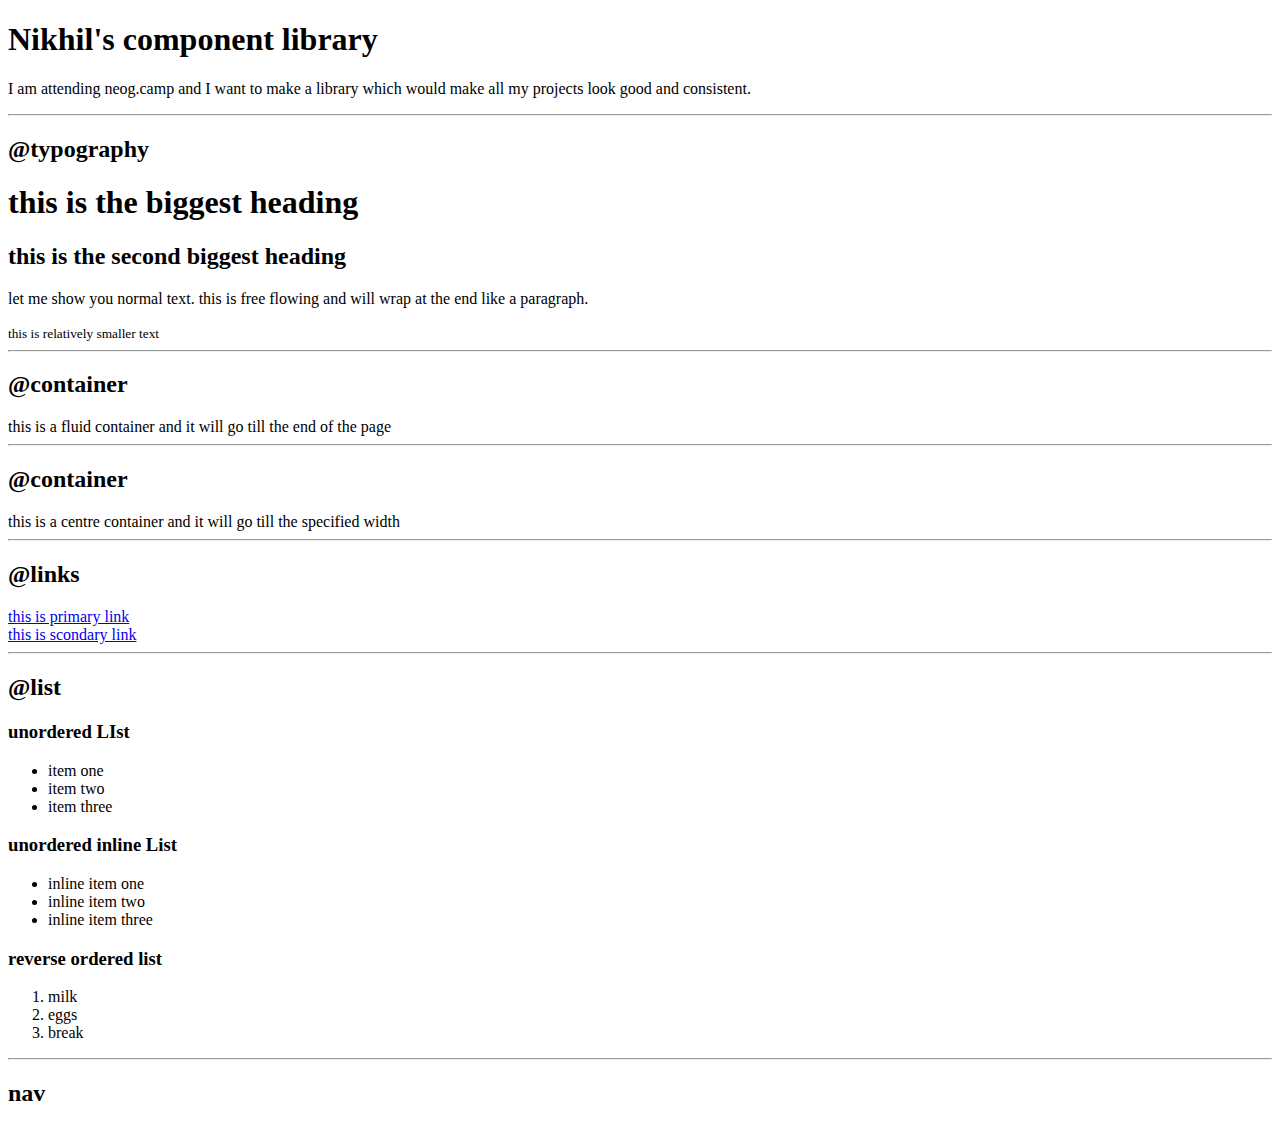
==== index.html @ 3f7b689c "upto ol" ====
<!DOCTYPE html>
<html lang="en">

<head>
    <meta charset="UTF-8">
    <meta name="viewport" content="width=device-width, initial-scale=1.0">
    <title>Component Library</title>
</head>

<body>
    <h1>Nikhil's component library</h1>
    <p>I am attending neog.camp and I want to make a library which would make all my projects look good and consistent.
    </p>
    <hr>

    <h2>@typography</h2>
    <h1>this is the biggest heading</h1>
    <h2>this is the second biggest heading</h2>
    <p>let me show you normal text. this is free flowing and will wrap at the end like a paragraph.</p>
    <small>this is relatively smaller text</small>
    <hr>

    <h2>@container</h2>
    <div>this is a fluid container and it will go till the end of the page </div>
    <hr>
    <h2>@container</h2>
    <div>this is a centre container and it will go till the specified width </div>
    <hr>
    <h2>@links</h2>
    <a href="/"">this is primary link</a><br>
    <a href=" /">this is scondary link</a>
    <hr>

    <h2>@list</h2>
    <h3>unordered LIst</h3>

    <ul>
        <li>item one</li>
        <li>item two</li>
        <li>item three</li>
    </ul>

    <h3>unordered inline List</h3>
    <ul>
        <li>inline item one</li>
        <li>inline item two</li>
        <li>inline item three</li>
    </ul>

    <h3>reverse ordered list</h3>
    <ol>
        <li>milk</li>
        <li>eggs</li>
        <li>break</li>
    </ol>
    <hr>
    <h2>nav</h2>



</body>

</html>
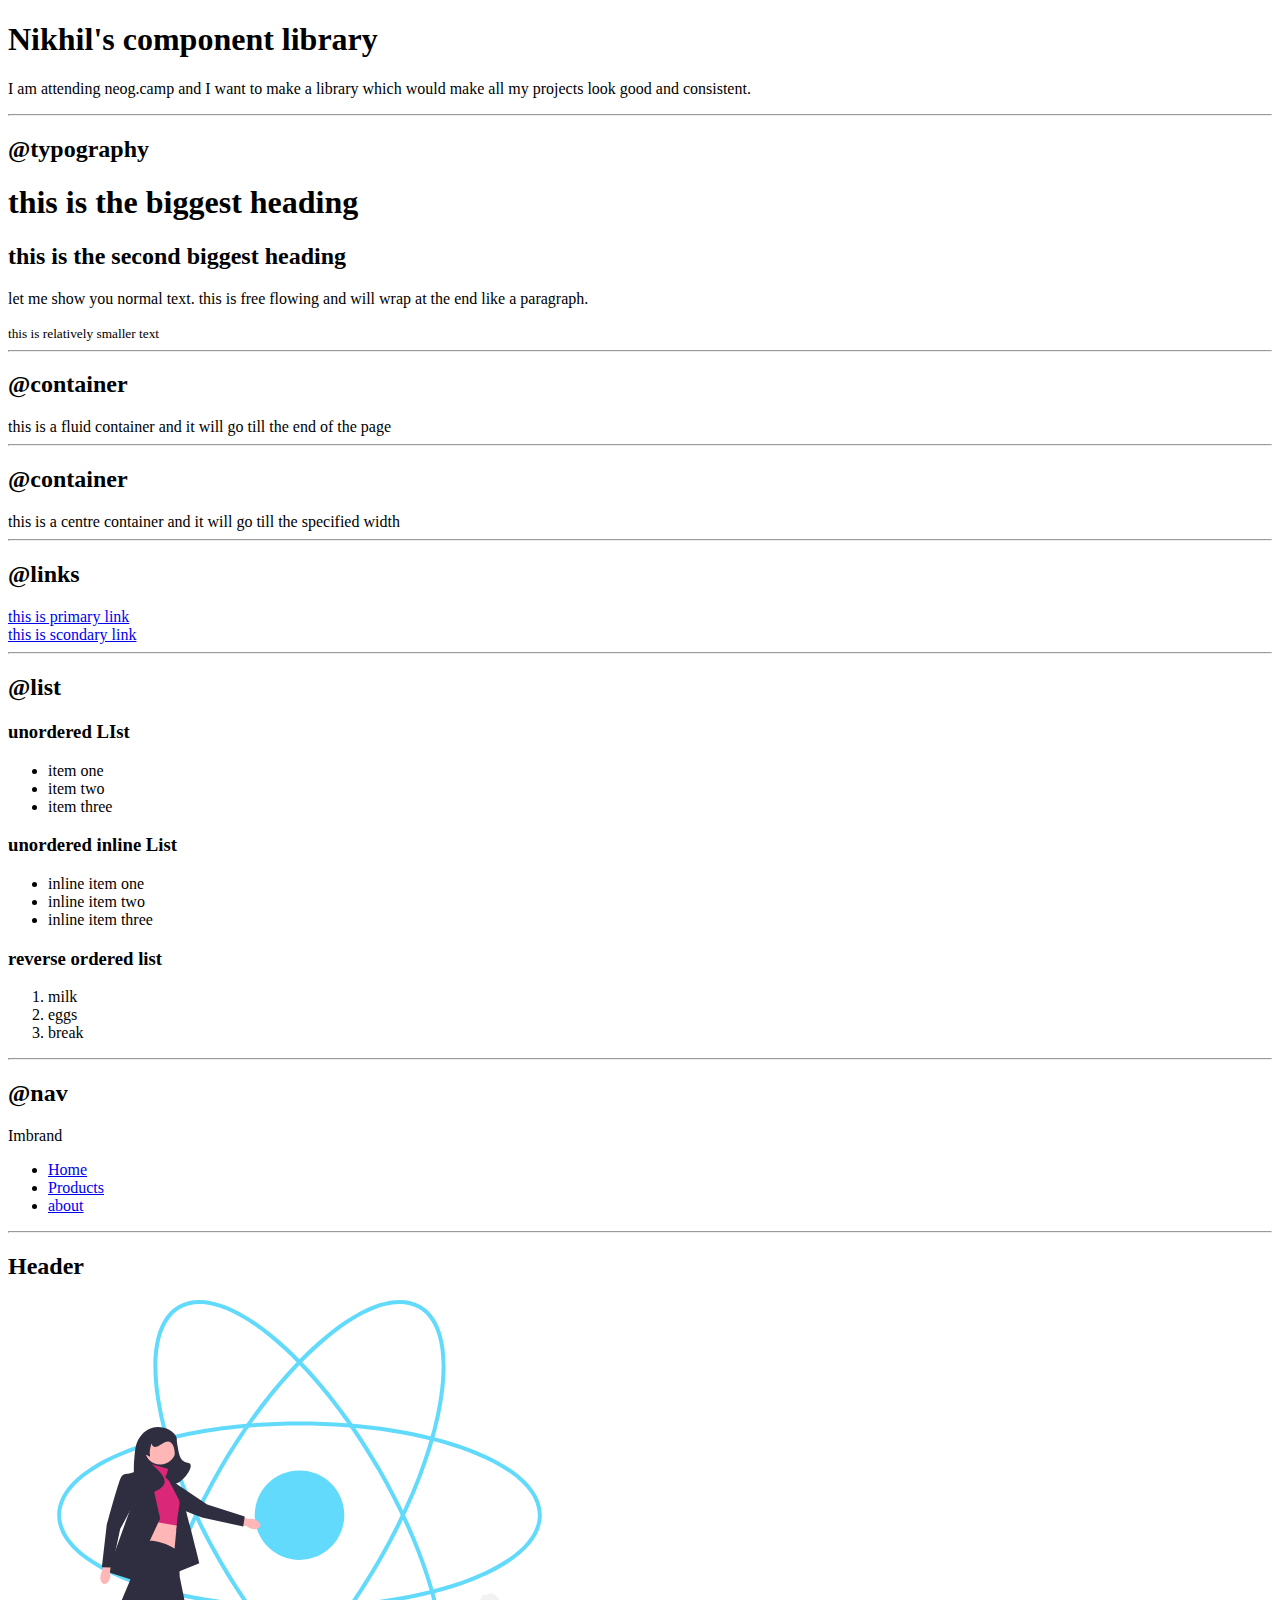
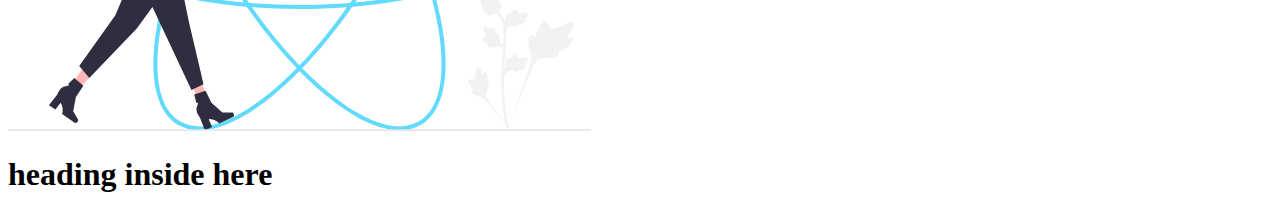
==== commit 8c7a750b: "upto image done" ====
--- a/index.html
+++ b/index.html
@@ -53,9 +53,31 @@
         <li>eggs</li>
         <li>break</li>
     </ol>
-    <hr>
-    <h2>nav</h2>
+    <hr />
+    <h2>@nav</h2>
+    <nav>
+        <div>Imbrand</div>
+        <ul>
+            <li>
+                <a href="/">Home</a>
+            </li>
+            <li>
+                <a href="/">Products</a>
+            </li>
+            <li>
+                <a href="/">about</a>
+            </li>
+        </ul>
+    </nav>
 
+    <hr />
+
+    <h2>Header</h2>
+
+    <header>
+        <img src="/images/reactshw.svg" alt="reat_symbol_image">
+        <h1>heading inside here</h1>
+    </header>
 
 
 </body>
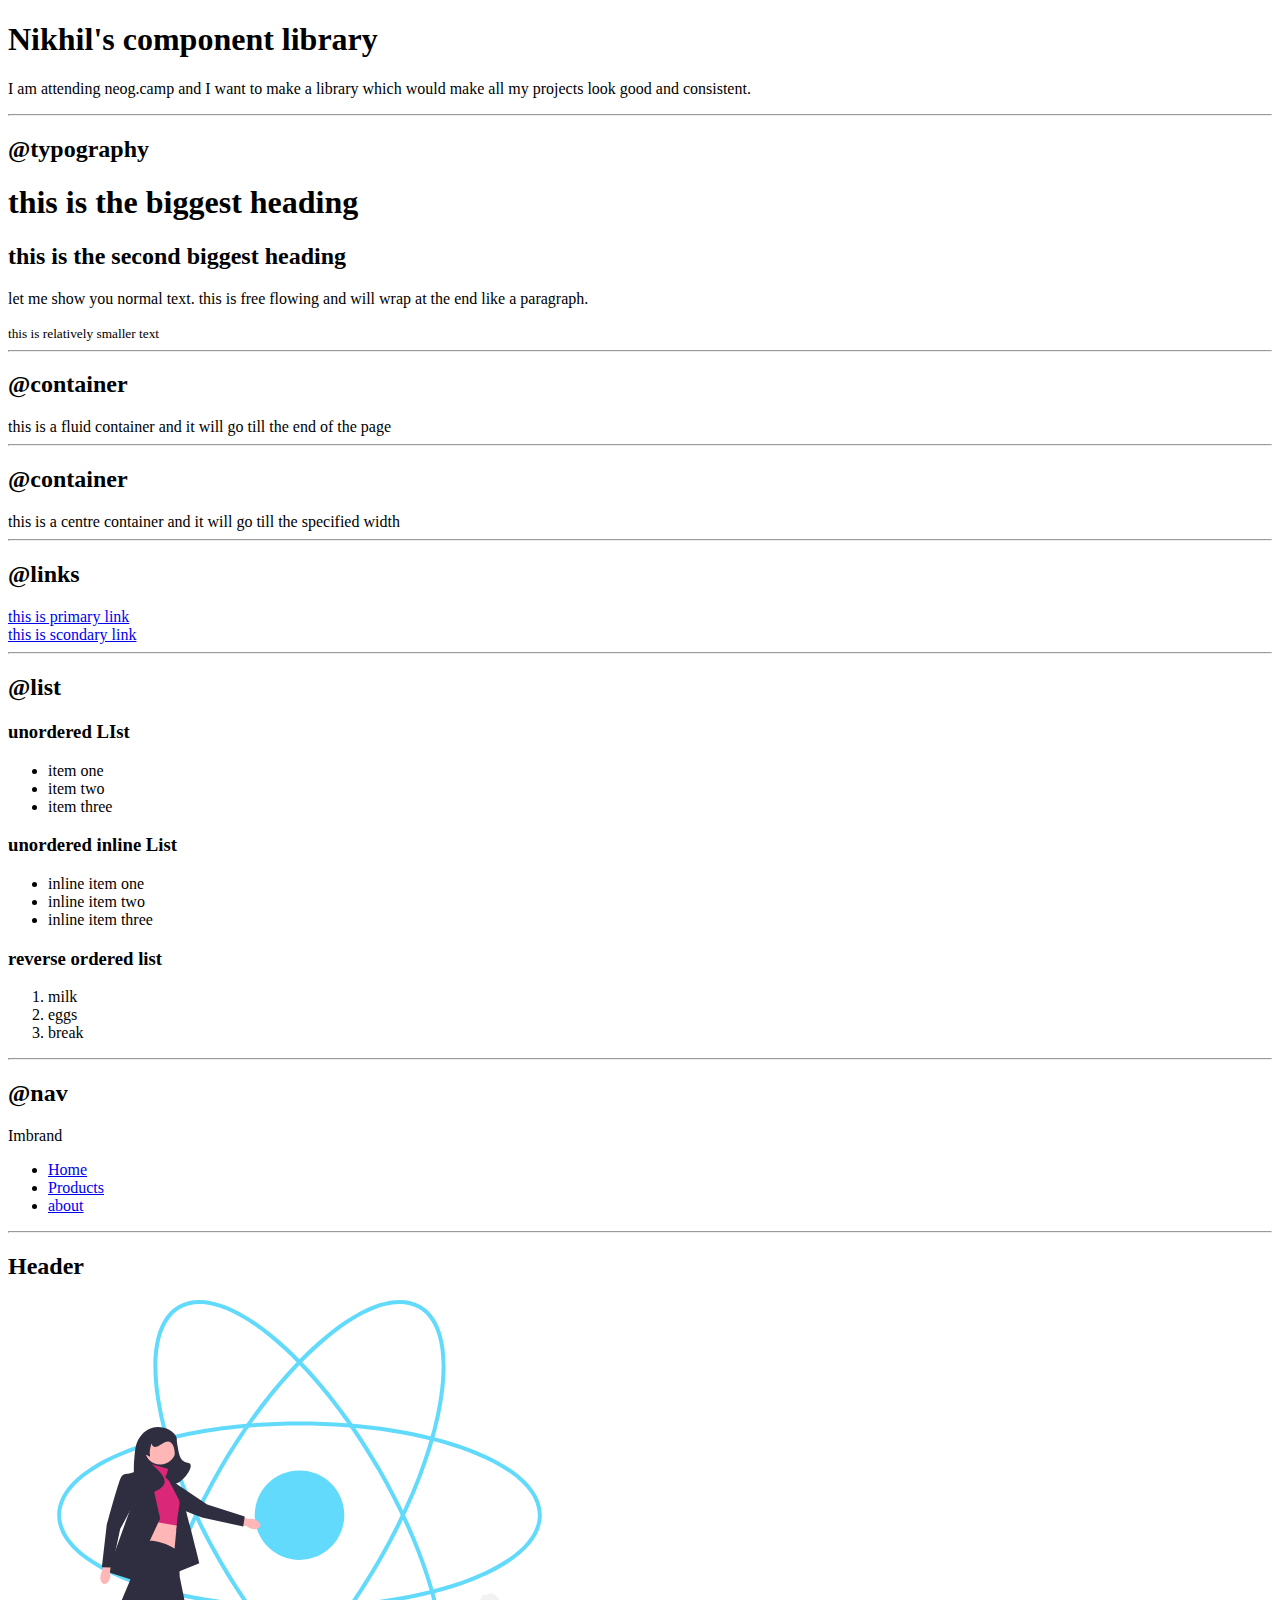
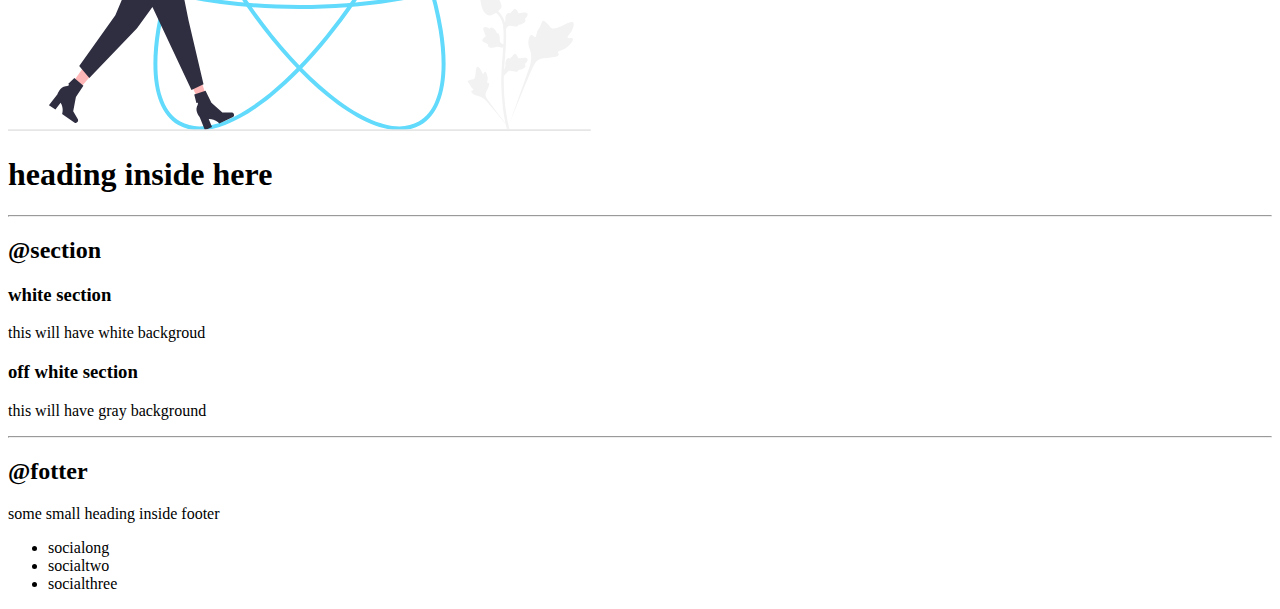
==== commit 66226893: "htmlcompletd" ====
--- a/index.html
+++ b/index.html
@@ -79,7 +79,33 @@
         <h1>heading inside here</h1>
     </header>
 
+    <hr />
 
+    <h2>@section</h2>
+    <section>
+        <h3>white section</h3>
+        <p>this will have white backgroud </p>
+
+    </section>
+    <section>
+        <h3>off white section</h3>
+        <p>this will have gray background</p>
+
+    </section>
+
+    <hr />
+
+    <h2>@fotter</h2>
+
+    <footer>
+        <div>some small heading inside footer</div>
+
+        <ul>
+            <li>socialong</li>
+            <li>socialtwo</li>
+            <li>socialthree</li>
+        </ul>
+    </footer>
 </body>
 
 </html>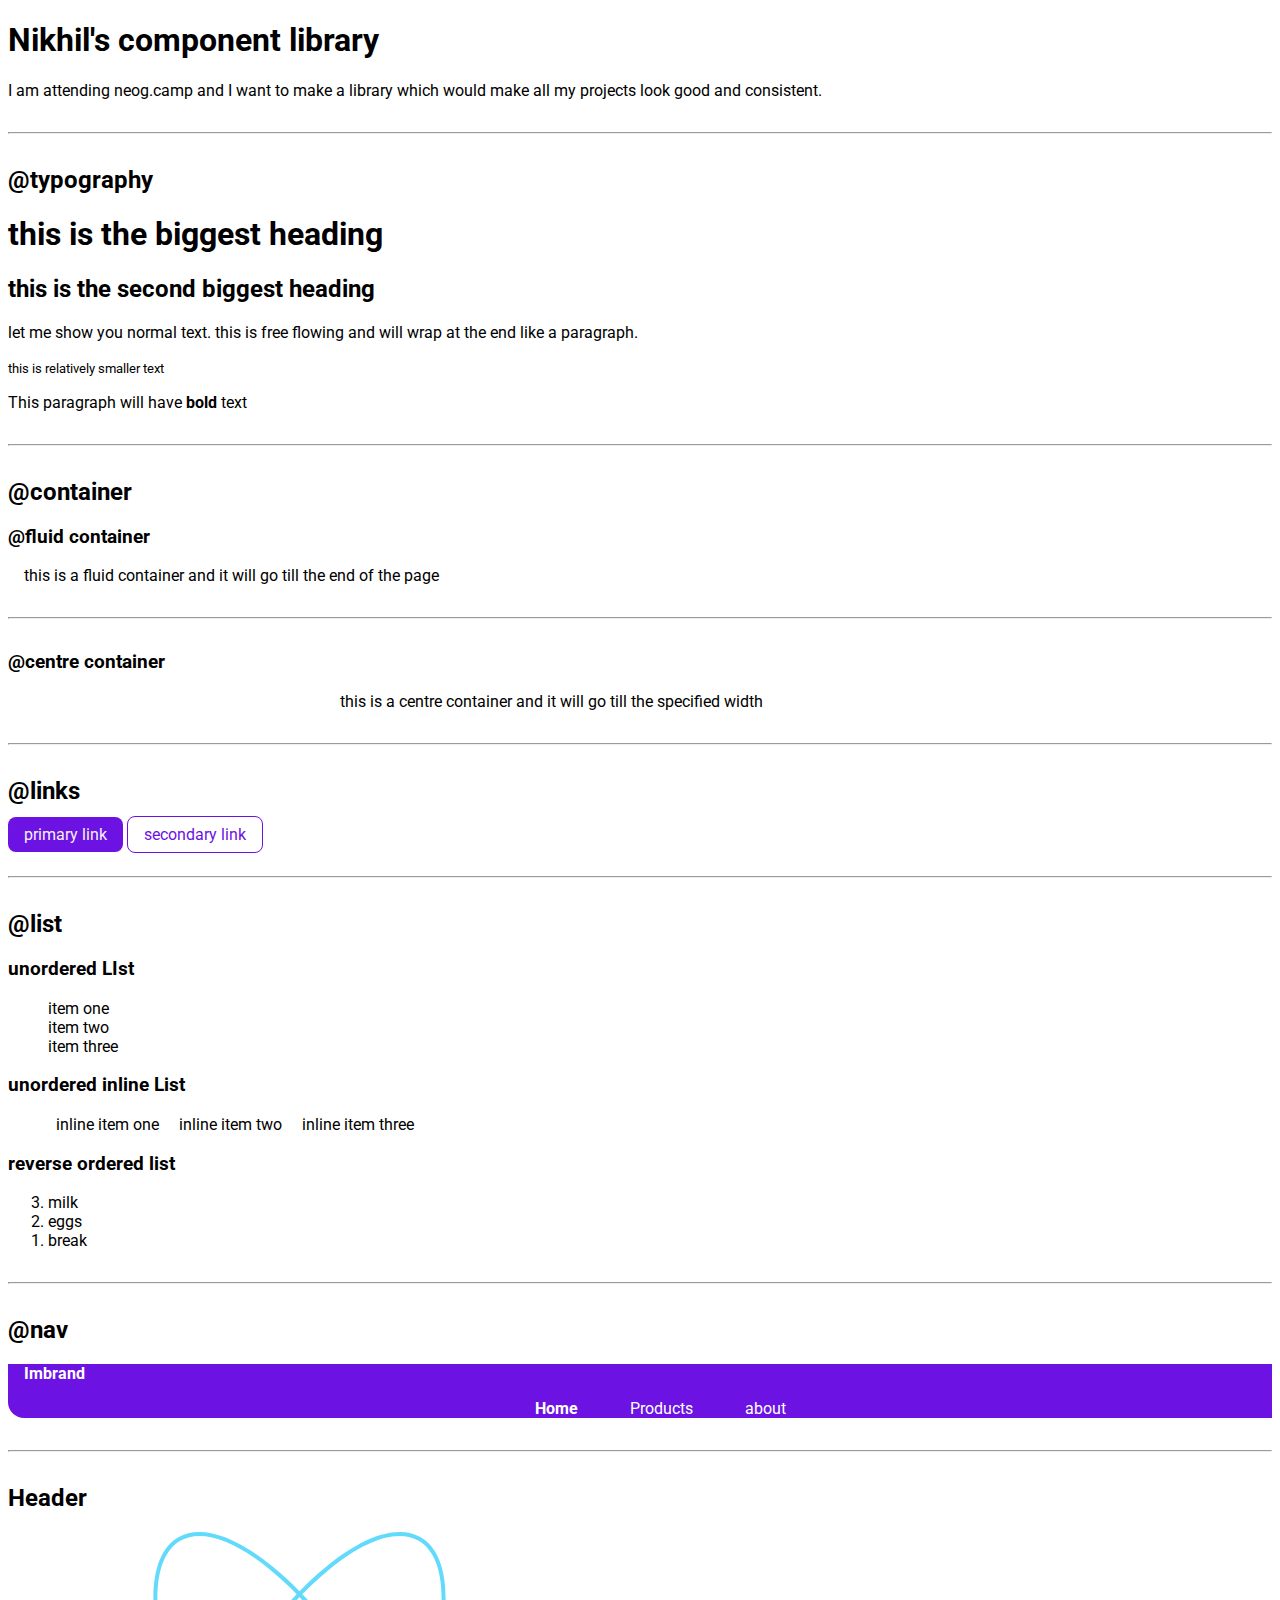
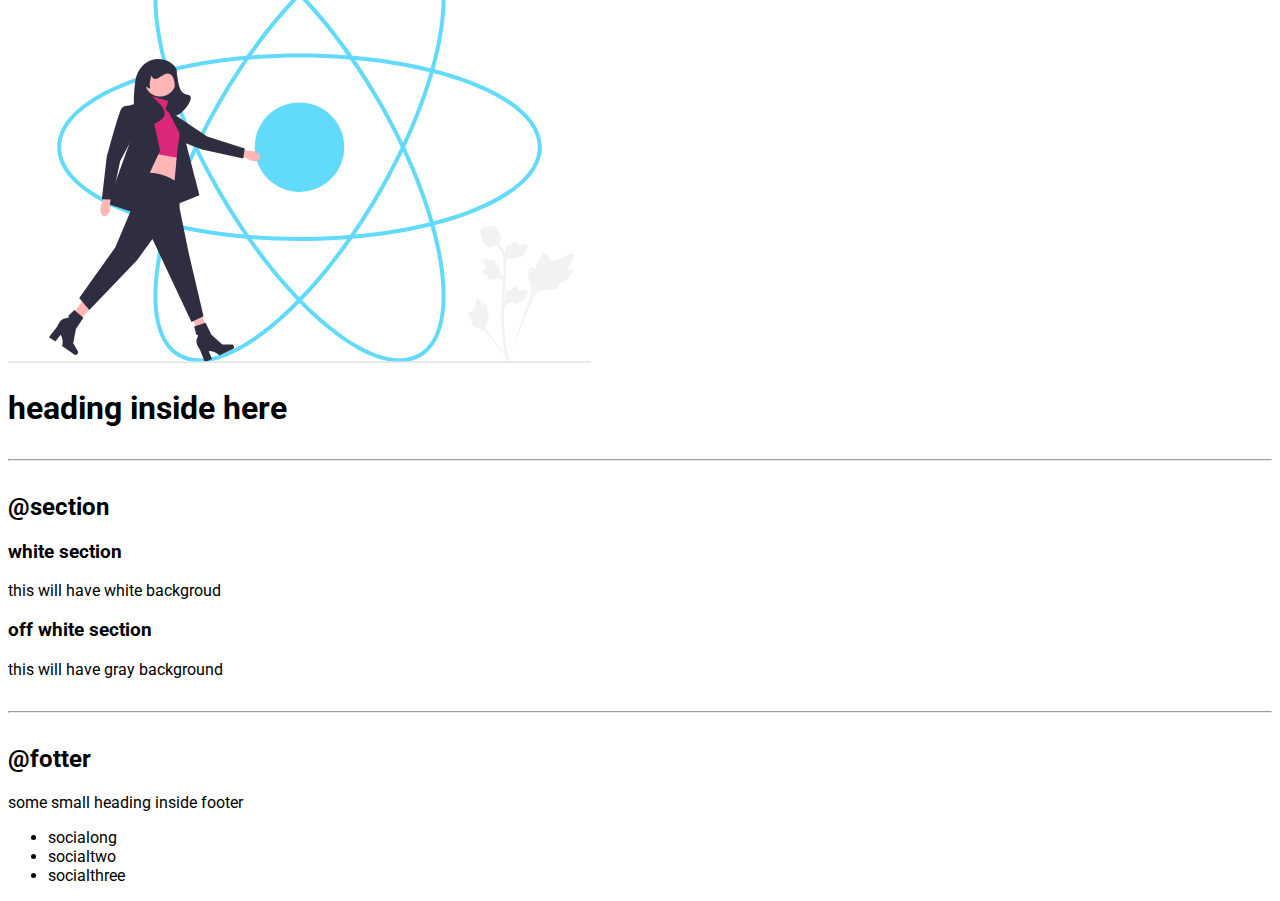
==== commit 3188da83: "navigation" ====
--- a/index.html
+++ b/index.html
@@ -5,11 +5,14 @@
     <meta charset="UTF-8">
     <meta name="viewport" content="width=device-width, initial-scale=1.0">
     <title>Component Library</title>
+
+    <link href="style.css" rel="stylesheet">
 </head>
 
 <body>
     <h1>Nikhil's component library</h1>
-    <p>I am attending neog.camp and I want to make a library which would make all my projects look good and consistent.
+    <p>I am attending neog.camp and I want to make a library which would make all my projects look good
+        and consistent.
     </p>
     <hr>
 
@@ -18,54 +21,58 @@
     <h2>this is the second biggest heading</h2>
     <p>let me show you normal text. this is free flowing and will wrap at the end like a paragraph.</p>
     <small>this is relatively smaller text</small>
+
+    <p>This paragraph will have <b>bold</b> text</p>
     <hr>
 
     <h2>@container</h2>
-    <div>this is a fluid container and it will go till the end of the page </div>
+    <h3>@fluid container</h3>
+    <div class="container">this is a fluid container and it will go till the end of the page </div>
     <hr>
-    <h2>@container</h2>
-    <div>this is a centre container and it will go till the specified width </div>
+    <h3>@centre container</h3>
+    <div class=" conatiner container-centre">this is a centre container and it will go till the specified width
+    </div>
     <hr>
     <h2>@links</h2>
-    <a href="/"">this is primary link</a><br>
-    <a href=" /">this is scondary link</a>
+    <a href="/" class="link primlnk">primary link</a>
+    <a href="/" class="link sndrylnk">secondary link</a>
     <hr>
 
     <h2>@list</h2>
     <h3>unordered LIst</h3>
 
-    <ul>
+    <ul class="list-non-bullet">
         <li>item one</li>
         <li>item two</li>
         <li>item three</li>
     </ul>
 
     <h3>unordered inline List</h3>
-    <ul>
-        <li>inline item one</li>
-        <li>inline item two</li>
-        <li>inline item three</li>
+    <ul class="list-non-bullet">
+        <li class="list-item-inline">inline item one</li>
+        <li class="list-item-inline">inline item two</li>
+        <li class="list-item-inline">inline item three</li>
     </ul>
 
     <h3>reverse ordered list</h3>
-    <ol>
+    <ol reversed>
         <li>milk</li>
         <li>eggs</li>
         <li>break</li>
     </ol>
     <hr />
     <h2>@nav</h2>
-    <nav>
-        <div>Imbrand</div>
-        <ul>
-            <li>
-                <a href="/">Home</a>
+    <nav class="navigation container">
+        <div class="nav-brand">Imbrand</div>
+        <ul class="list-non-bullet nav-pills">
+            <li class="list-item-inline">
+                <a href="/" class="link link-active">Home</a>
             </li>
-            <li>
-                <a href="/">Products</a>
+            <li class="list-item-inline">
+                <a href="/" class="link">Products</a>
             </li>
-            <li>
-                <a href="/">about</a>
+            <li class="list-item-inline">
+                <a href="/" class="link">about</a>
             </li>
         </ul>
     </nav>
--- a/style.css
+++ b/style.css
@@ -0,0 +1,91 @@
+@import url('https://fonts.googleapis.com/css2?family=Roboto:wght@500&display=swap');
+
+
+
+
+/* we declaring variable */
+:root {
+
+    --primary-color: #6c12e2;
+}
+
+body {
+    font-family: 'Roboto', sans-serif;
+}
+
+hr {
+    margin: 2rem 0rem;
+}
+
+
+/* container */
+.container {
+    padding-left: 1rem;
+    padding-right: 1rem;
+}
+
+.container-centre {
+    max-width: 600px;
+    margin: auto;
+
+}
+
+/* links */
+.link {
+    text-decoration: none;
+    padding: 0.5rem 1rem;
+}
+
+.primlnk {
+    background-color: var(--primary-color);
+    border-radius: 0.5rem;
+    color: rgb(244, 241, 241);
+}
+
+.sndrylnk {
+    color: var(--primary-color);
+    border-radius: 0.5rem;
+    border: 1px solid var(--primary-color)
+}
+
+/* look in to BEM nameing convection */
+
+/* list */
+
+.list-non-bullet {
+    list-style: none;
+}
+
+.list-item-inline {
+    display: inline;
+    padding: 0rem 0.5rem;
+}
+
+/* navigation */
+
+.navigation {
+    background-color: var(--primary-color);
+    border-bottom-left-radius: 1rem;
+    color: white;
+}
+
+.navigation .nav-brand {
+
+    font-weight: bold;
+}
+
+.navigation .link-active {
+
+    font-weight: bold;
+}
+
+.navigation .nav-pills {
+
+    text-align: center;
+}
+
+
+
+.navigation .link {
+    color: white;
+}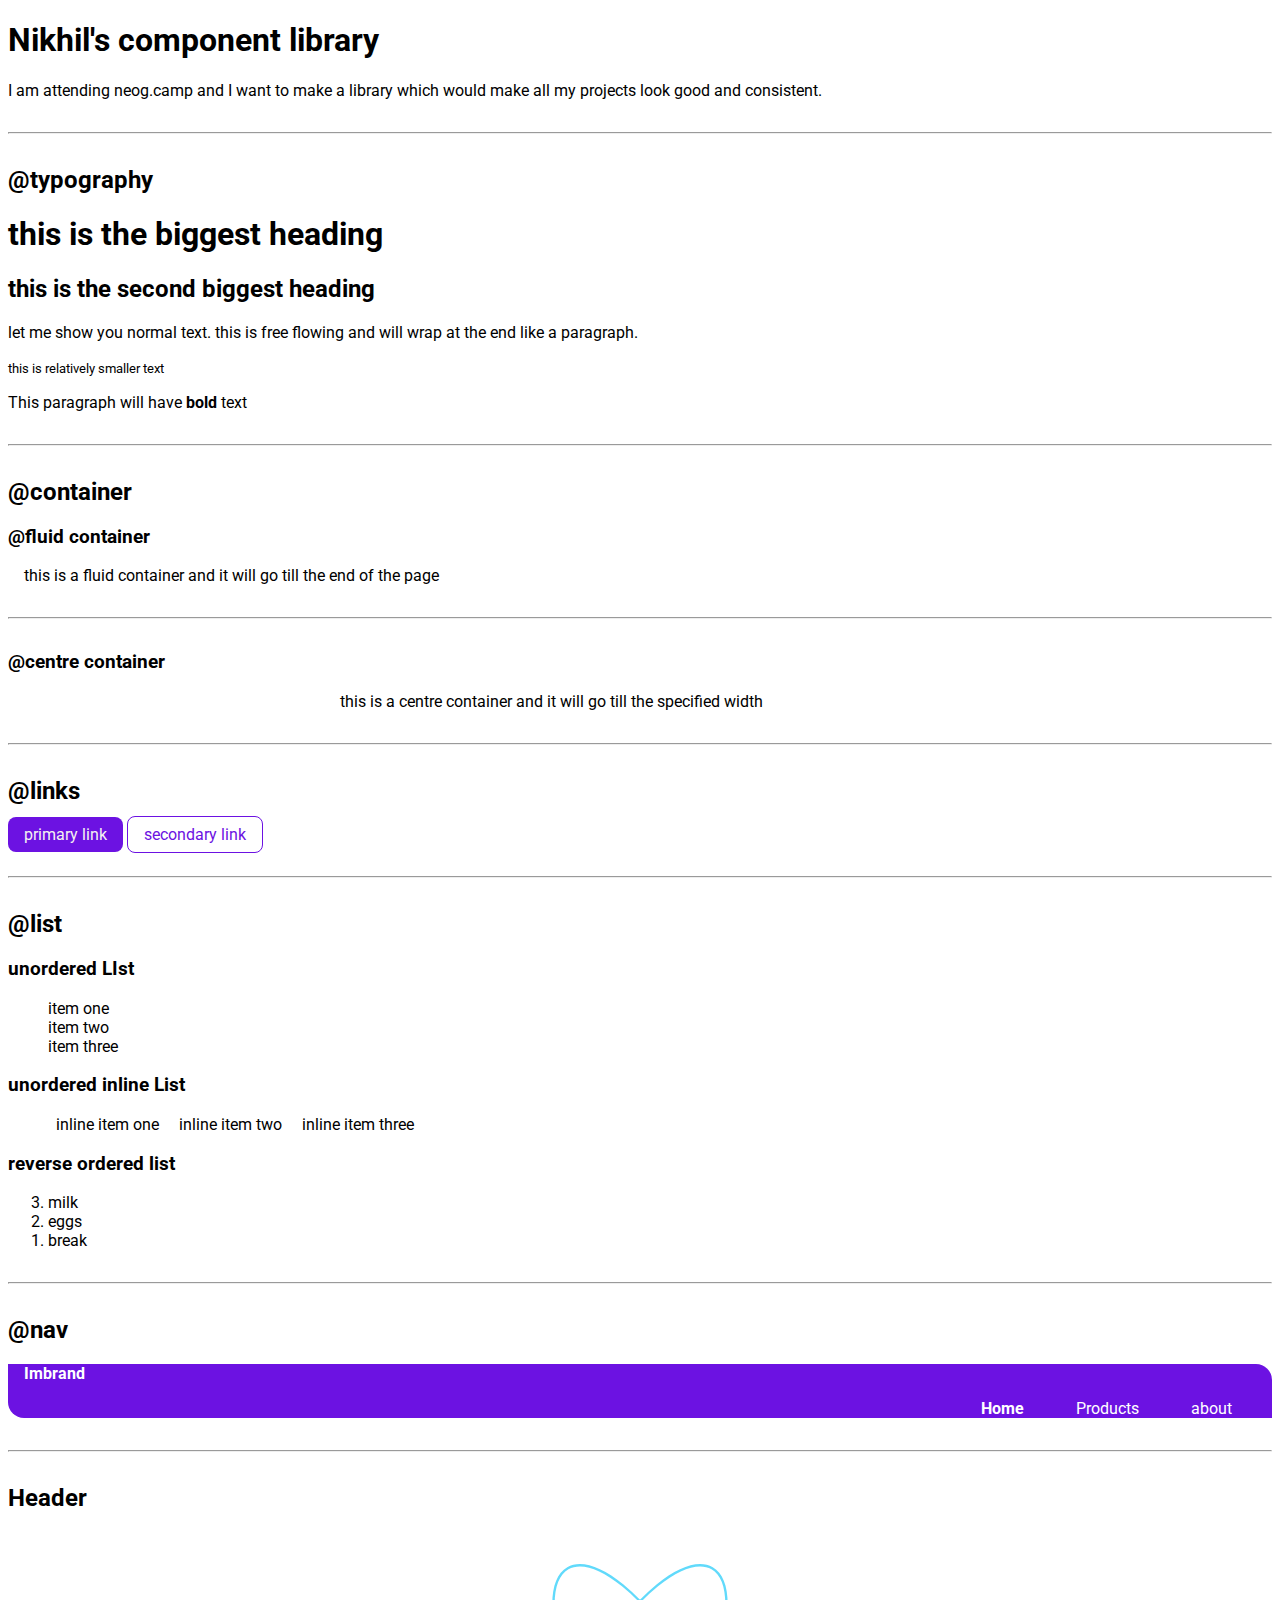
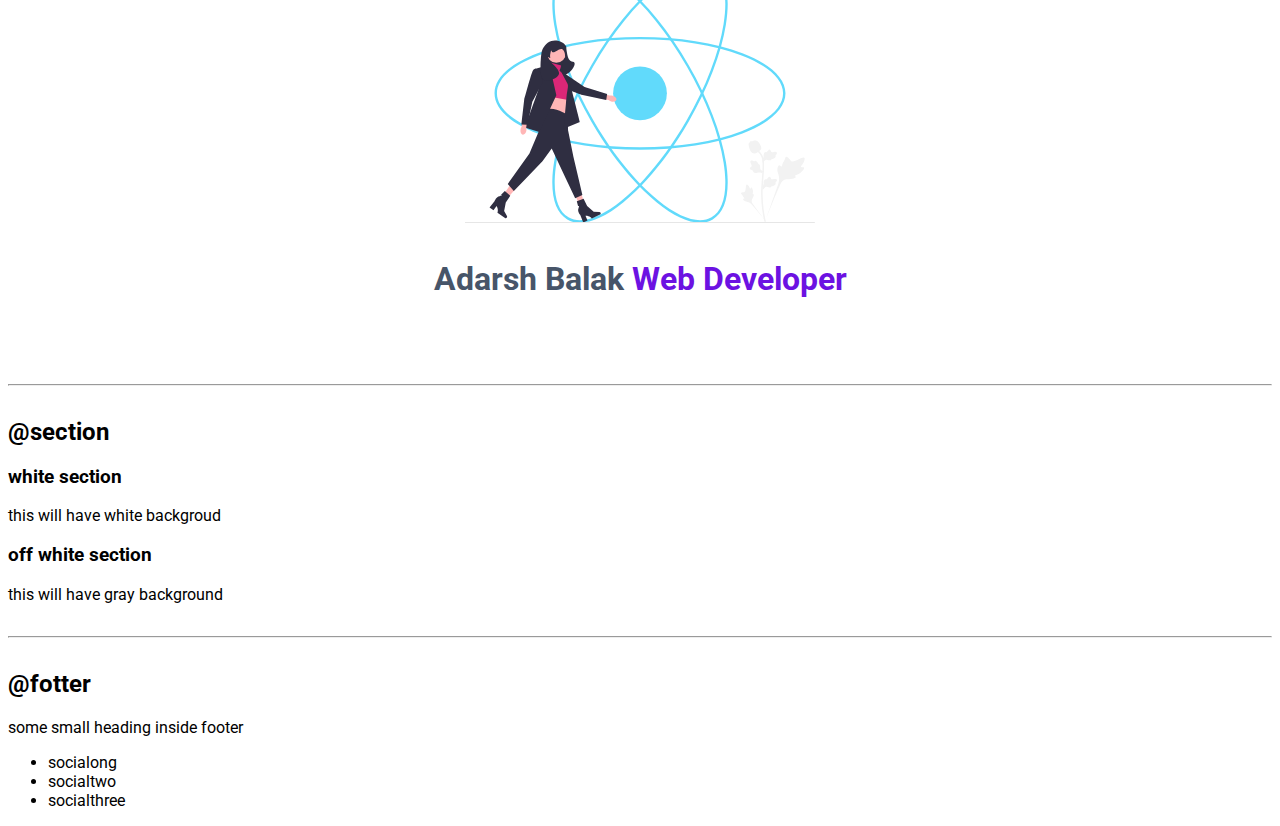
==== commit 1fc60b83: "heading" ====
--- a/index.html
+++ b/index.html
@@ -81,9 +81,9 @@
 
     <h2>Header</h2>
 
-    <header>
-        <img src="/images/reactshw.svg" alt="reat_symbol_image">
-        <h1>heading inside here</h1>
+    <header class="hero">
+        <img class="hero-img" src="/images/reactshw.svg" alt="reat_symbol_image">
+        <h1 class="hero-heading">Adarsh Balak <span class="hero-web">Web Developer</span></h1>
     </header>
 
     <hr />
--- a/style.css
+++ b/style.css
@@ -7,6 +7,7 @@
 :root {
 
     --primary-color: #6c12e2;
+    --dark-gray: #475569
 }
 
 body {
@@ -66,6 +67,7 @@
 .navigation {
     background-color: var(--primary-color);
     border-bottom-left-radius: 1rem;
+    border-top-right-radius: 1rem;
     color: white;
 }
 
@@ -81,11 +83,34 @@
 
 .navigation .nav-pills {
 
-    text-align: center;
+    text-align: right;
 }
 
 
 
 .navigation .link {
     color: white;
+}
+
+/* header */
+
+.hero {
+    padding: 2rem;
+    text-align: center;
+
+}
+
+.hero .hero-img {
+    max-width: 350px;
+    display: block;
+    margin: auto;
+}
+
+.hero .hero-heading {
+    padding-top: 1rem;
+    color: var(--dark-gray)
+}
+
+.hero .hero-heading .hero-web {
+    color: var(--primary-color);
 }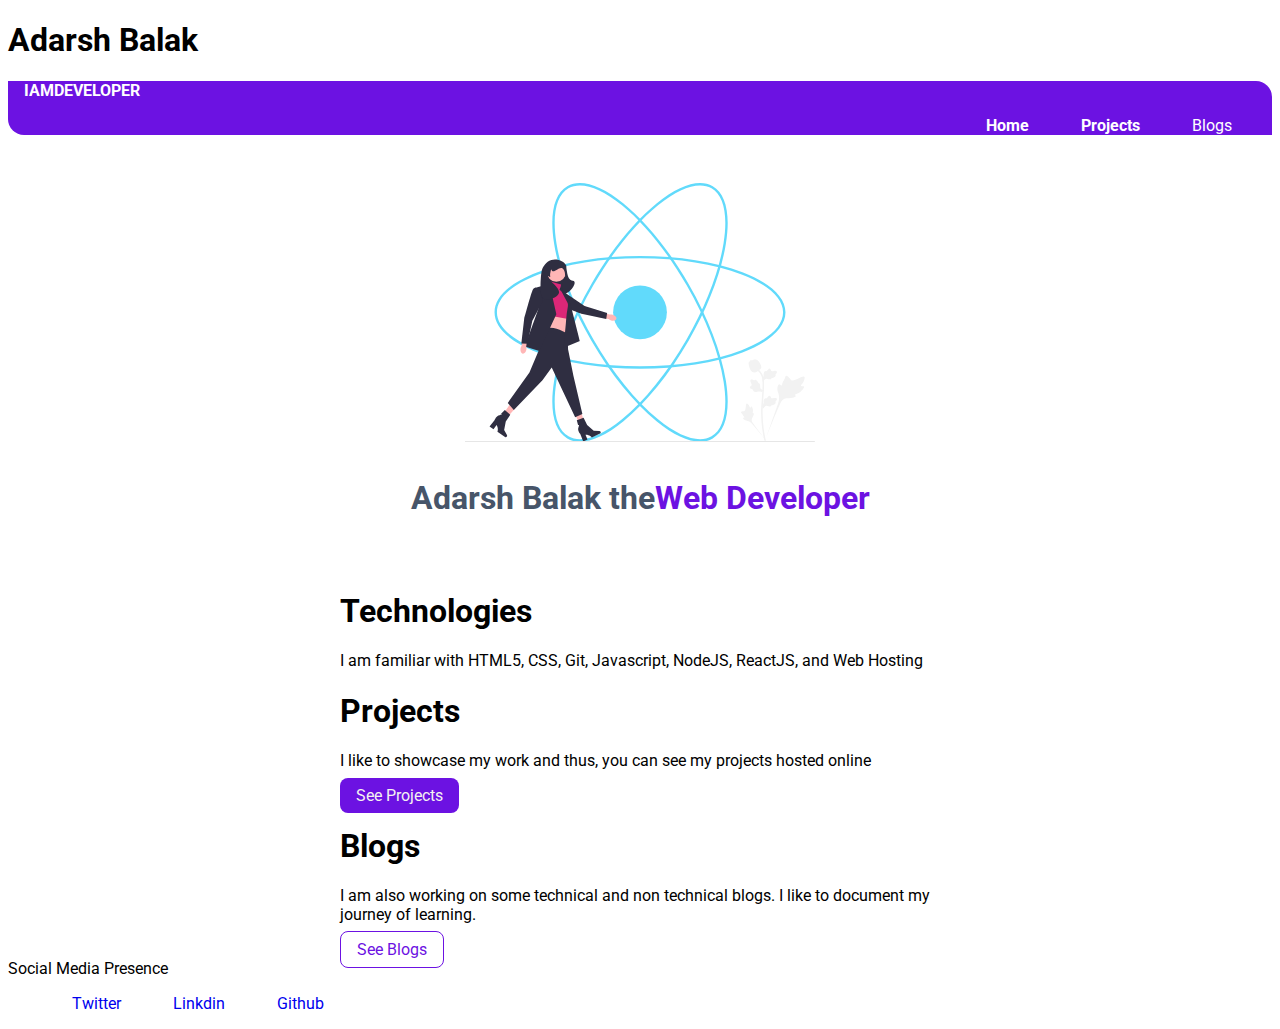
==== commit 1b56a21b: "complete" ====
--- a/index.html
+++ b/index.html
@@ -4,115 +4,76 @@
 <head>
     <meta charset="UTF-8">
     <meta name="viewport" content="width=device-width, initial-scale=1.0">
-    <title>Component Library</title>
-
+    <title>Home |Aarsh Balak</title>
     <link href="style.css" rel="stylesheet">
 </head>
 
 <body>
-    <h1>Nikhil's component library</h1>
-    <p>I am attending neog.camp and I want to make a library which would make all my projects look good
-        and consistent.
-    </p>
-    <hr>
+    <h1>Adarsh Balak</h1>
 
-    <h2>@typography</h2>
-    <h1>this is the biggest heading</h1>
-    <h2>this is the second biggest heading</h2>
-    <p>let me show you normal text. this is free flowing and will wrap at the end like a paragraph.</p>
-    <small>this is relatively smaller text</small>
-
-    <p>This paragraph will have <b>bold</b> text</p>
-    <hr>
-
-    <h2>@container</h2>
-    <h3>@fluid container</h3>
-    <div class="container">this is a fluid container and it will go till the end of the page </div>
-    <hr>
-    <h3>@centre container</h3>
-    <div class=" conatiner container-centre">this is a centre container and it will go till the specified width
-    </div>
-    <hr>
-    <h2>@links</h2>
-    <a href="/" class="link primlnk">primary link</a>
-    <a href="/" class="link sndrylnk">secondary link</a>
-    <hr>
-
-    <h2>@list</h2>
-    <h3>unordered LIst</h3>
-
-    <ul class="list-non-bullet">
-        <li>item one</li>
-        <li>item two</li>
-        <li>item three</li>
-    </ul>
-
-    <h3>unordered inline List</h3>
-    <ul class="list-non-bullet">
-        <li class="list-item-inline">inline item one</li>
-        <li class="list-item-inline">inline item two</li>
-        <li class="list-item-inline">inline item three</li>
-    </ul>
-
-    <h3>reverse ordered list</h3>
-    <ol reversed>
-        <li>milk</li>
-        <li>eggs</li>
-        <li>break</li>
-    </ol>
-    <hr />
-    <h2>@nav</h2>
     <nav class="navigation container">
-        <div class="nav-brand">Imbrand</div>
+        <div class="nav-brand">IAMDEVELOPER</div>
         <ul class="list-non-bullet nav-pills">
             <li class="list-item-inline">
                 <a href="/" class="link link-active">Home</a>
             </li>
             <li class="list-item-inline">
-                <a href="/" class="link">Products</a>
+                <a href="/projects.html" class="link link-active">Projects</a>
             </li>
             <li class="list-item-inline">
-                <a href="/" class="link">about</a>
+                <a href="/blogs.html" class="link">Blogs</a>
             </li>
         </ul>
     </nav>
 
-    <hr />
-
-    <h2>Header</h2>
-
     <header class="hero">
-        <img class="hero-img" src="/images/reactshw.svg" alt="reat_symbol_image">
-        <h1 class="hero-heading">Adarsh Balak <span class="hero-web">Web Developer</span></h1>
+        <img class="hero-img" src="images/reactshw.svg" alt="reat_symbol_image">
+        <h1 class="hero-heading">Adarsh Balak the<span class="hero-web">Web Developer</span></h1>
     </header>
 
-    <hr />
+    <section class="section ow">
+        <div class="container container-centre">
 
-    <h2>@section</h2>
-    <section>
-        <h3>white section</h3>
-        <p>this will have white backgroud </p>
+            <h1>Technologies</h1>
+            <p>I am familiar with HTML5, CSS, Git, Javascript, NodeJS, ReactJS, and Web Hosting </p>
+
+        </div>
 
     </section>
-    <section>
-        <h3>off white section</h3>
-        <p>this will have gray background</p>
+    <section class="section ">
+
+        <div class="container container-centre">
+
+            <h1>Projects</h1>
+            <p>I like to showcase my work and thus, you can see my projects hosted online </p>
+            <a href="/" class="link primlnk">See Projects</a>
+        </div>
 
     </section>
 
-    <hr />
+    <section class="section ow">
 
-    <h2>@fotter</h2>
+        <div class="container container-centre">
 
-    <footer>
-        <div>some small heading inside footer</div>
+            <h1>Blogs</h1>
+            <p>I am also working on some technical and non technical blogs. I like to document my journey of learning.
+            </p>
+            <a href="/" class="link sndrylnk">See Blogs</a>
+        </div>
 
-        <ul>
-            <li>socialong</li>
-            <li>socialtwo</li>
-            <li>socialthree</li>
+    </section>
+
+    <footer class="footer">
+        <div class="footer-header">Social Media Presence</div>
+
+        <ul class="social-link list-non-bullet">
+            <li class="list-item-inline"><a class="link" href="https://twitter.com/home"> Twitter</a></li>
+            <li class="list-item-inline"><a class="link" href="https://www.linkedin.com/feed/"> Linkdin</a></li>
+            <li class="list-item-inline"><a class="link" href="https://github.com/nikhilnikam619"> Github</a></li>
         </ul>
     </footer>
+
+
 </body>
 
 </html>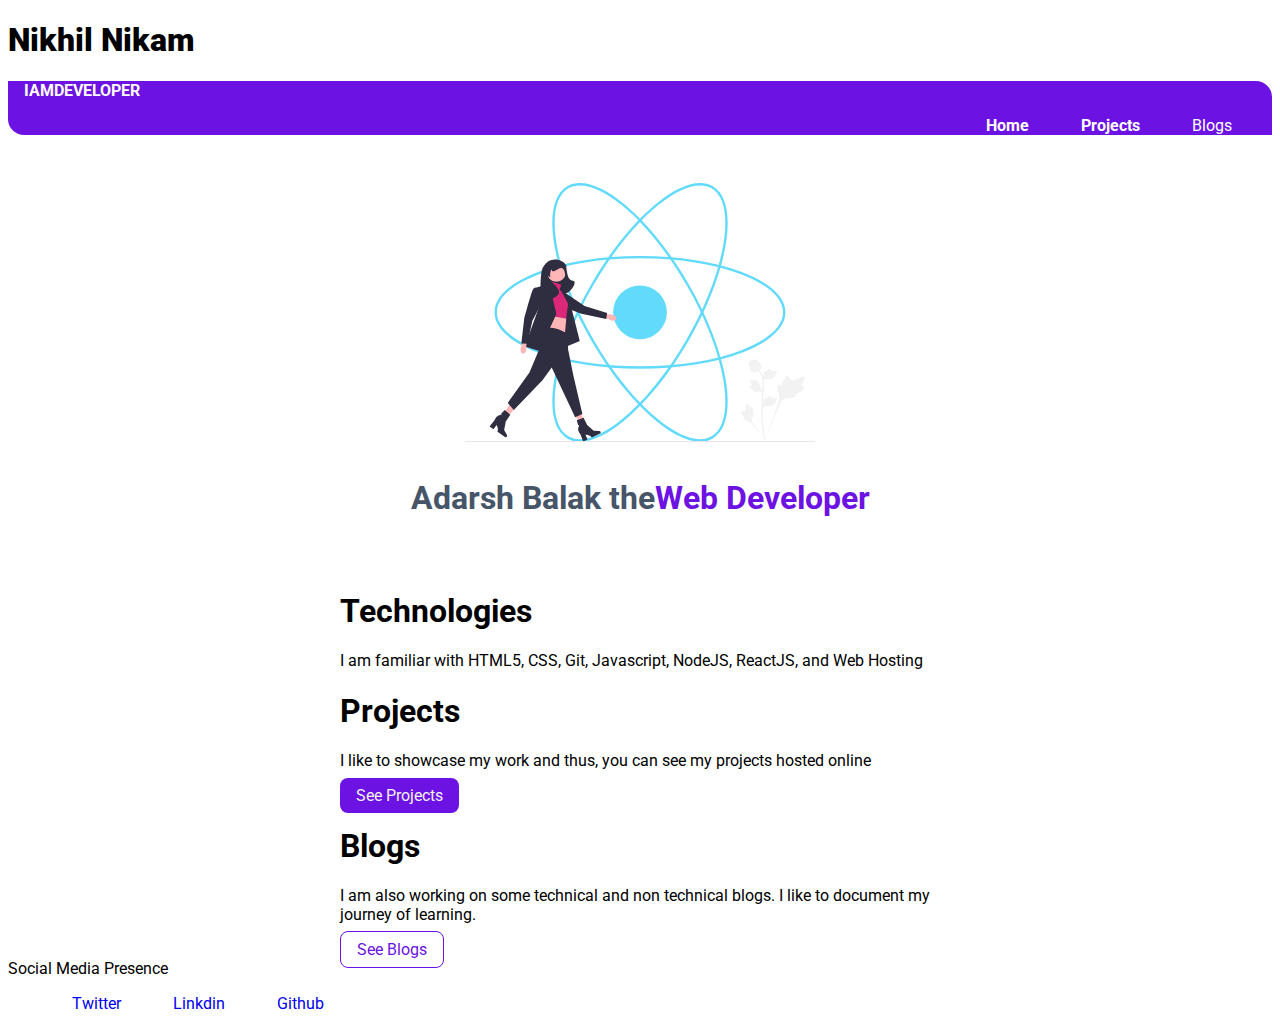
==== commit 99990805: "fix:code" ====
--- a/index.html
+++ b/index.html
@@ -9,7 +9,7 @@
 </head>
 
 <body>
-    <h1>Adarsh Balak</h1>
+    <h1><b>Nikhil Nikam</b></h1>
 
     <nav class="navigation container">
         <div class="nav-brand">IAMDEVELOPER</div>
@@ -18,10 +18,10 @@
                 <a href="/" class="link link-active">Home</a>
             </li>
             <li class="list-item-inline">
-                <a href="/projects.html" class="link link-active">Projects</a>
+                <a href="/projects/index.html" class="link link-active">Projects</a>
             </li>
             <li class="list-item-inline">
-                <a href="/blogs.html" class="link">Blogs</a>
+                <a href="/lib/document.html" class="link">Blogs</a>
             </li>
         </ul>
     </nav>
